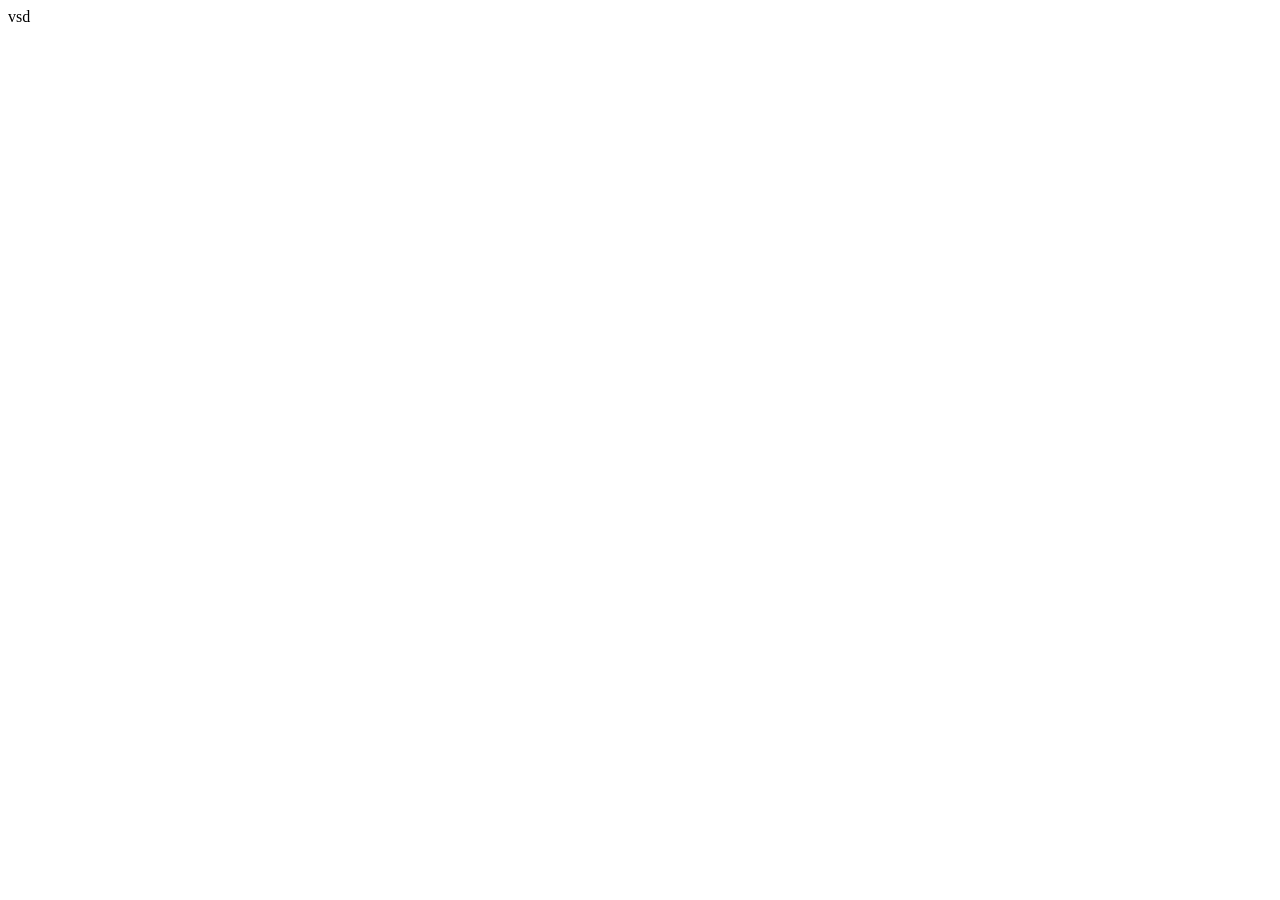
==== page2.html @ cef5b360 "nampan" ====
<!DOCTYPE html>
<html lang="en">
<head>
    <meta charset="UTF-8">
    <meta name="viewport" content="width=device-width, initial-scale=1.0">
    <title>Document</title>
</head>
<body>
    vsd
</body>
</html>
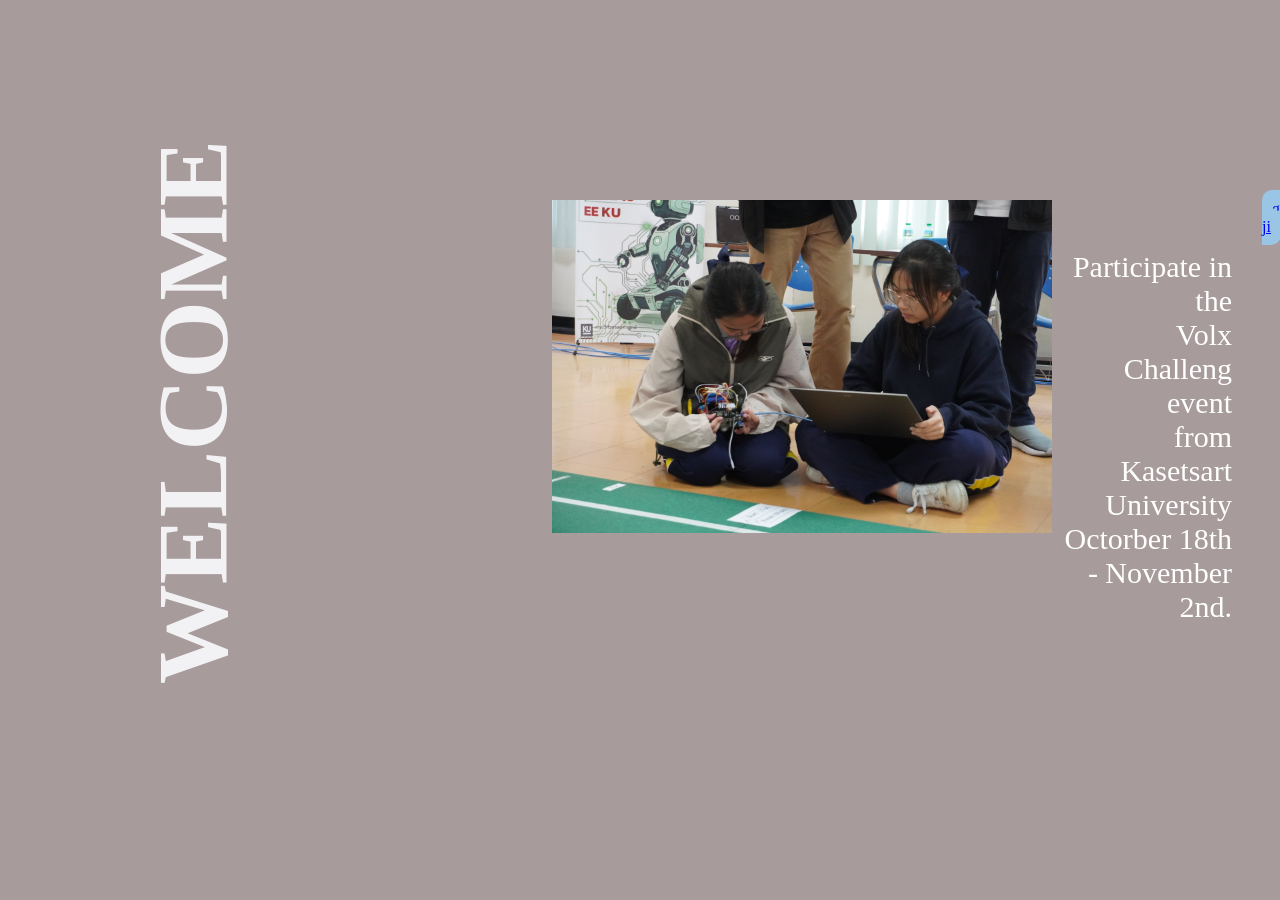
==== commit 4f79b3a3: "update" ====
--- a/page2.html
+++ b/page2.html
@@ -1,11 +1,39 @@
 <!DOCTYPE html>
 <html lang="en">
+
 <head>
     <meta charset="UTF-8">
     <meta name="viewport" content="width=device-width, initial-scale=1.0">
     <title>Document</title>
+    <link rel="stylesheet" href="./style2.css">
 </head>
+
 <body>
-    vsd
+    <div>
+        <div class="mar">
+            <div class="con">
+                <h1 class="rotate" style="color: #f2f2f5; font-size: 100px;">
+                    WELCOME
+                </h1>
+                <div>
+                    <img src="./DSC01168.jpeg" alt="" width="500px">
+                </div>
+                <div>
+                    <p class="margin2" style="color: white; font-size: 30px ;text-align: right;">Participate in the
+                        <br>Volx Challeng event
+                        <br>from Kasetsart University <br>Octorber 18th - November 2nd.
+                    </p>
+                </div>
+                <div>
+                    <span id="botton">
+                        <a href="./index.html" target="_blank">go ji</a>
+                    </span>
+                </div>
+            </div>
+        </div>
+    </div>
+
+    <script src="./script2.js"></script>
 </body>
+
 </html>
--- a/style2.css
+++ b/style2.css
@@ -0,0 +1,28 @@
+body{
+    background-color: rgb(167, 155, 155);
+}
+.rotate{
+    rotate: 270deg;
+    left: 0;
+}
+.con{
+    display: flex;
+    justify-content: flex-start;
+    align-self: flex-start;
+    width:100vw ;
+    margin-right: 100px;
+    
+}
+.mar{
+    padding-left: 0%;
+     width:100vw ;
+    margin: 200px 10px 70px 0px;
+}
+.margin2{
+    margin: 50px 30px 0px 10px;
+}
+#botton{
+    background-color: rgb(154, 197, 228, 1);
+    padding: 10px;
+    border-radius: 10px;
+}
